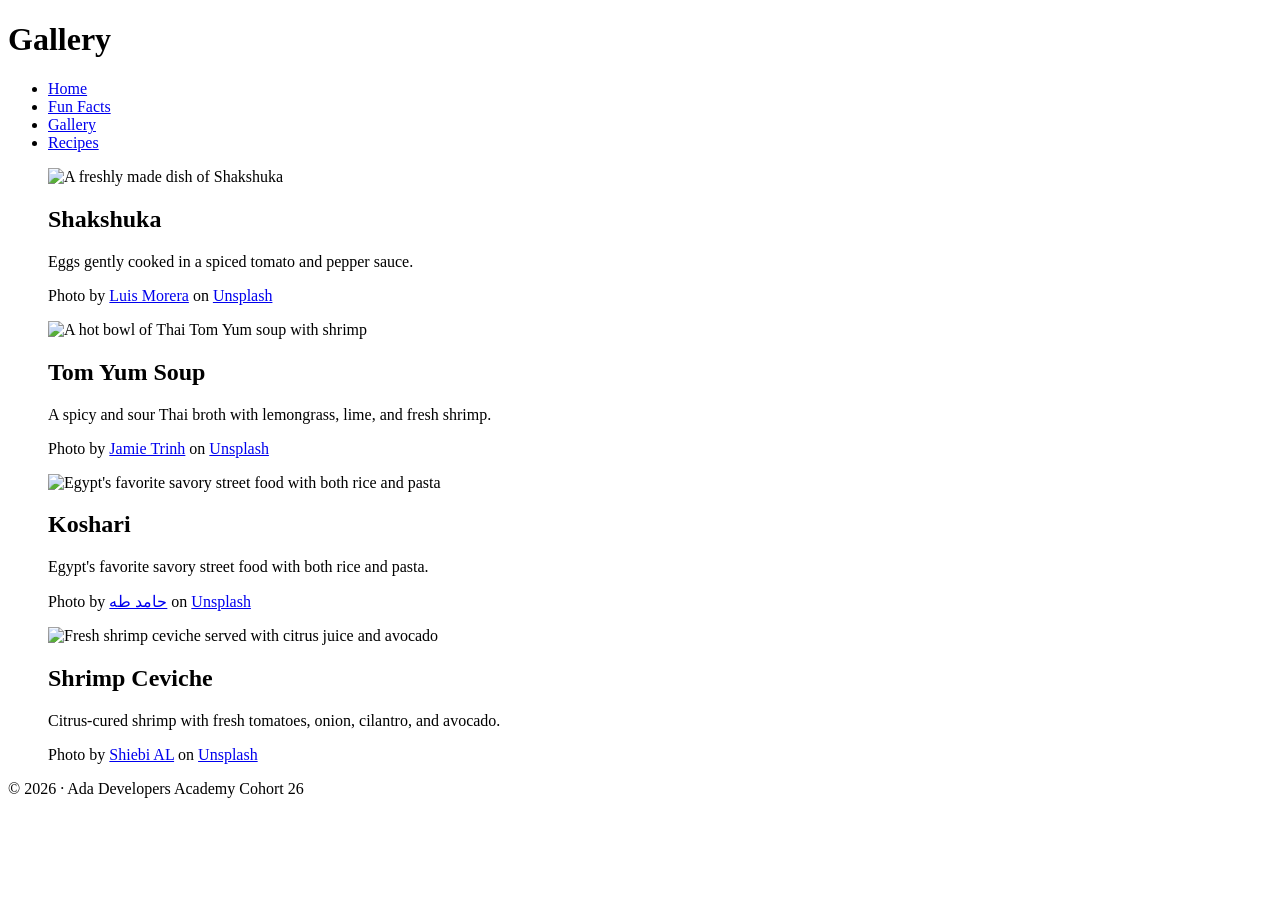
==== pages/gallery.html @ ff3e7f70 "validated html" ====
<!DOCTYPE html>
<html lang="en">
  <head>
    <meta charset="UTF-8" >
    <meta name="viewport" content="width=device-width, initial-scale=1.0" >
    <meta
      name="description"
      content="A fansite celebrating dishes and food traditions from around the world."
    >
    <meta name="author" content="Rahma Mahdi" >
    <meta name="author" content="Yan Zhao" >
    <meta name="author" content="Nada Feteiha">
    <meta name="author" content="Angelyn Liem" >
    <link rel="preconnect" href="https://fonts.googleapis.com" >
    <link rel="preconnect" href="https://fonts.gstatic.com" crossorigin >
    <link
      href="https://fonts.googleapis.com/css2?family=Fraunces:opsz,wght@9..144,600;9..144,800&family=Poppins:wght@400;600&display=swap"
      rel="stylesheet"
    >
    <link href="../styles/style.css" rel="stylesheet" >
    <link href="../styles/gallery.css" rel="stylesheet" >
    <title>World Cuisines Fansite - Gallery</title>
  </head>
  <body>
    <header class="site-header">
      <h1>Gallery</h1>
    </header>

    <nav aria-label="Main navigation">
      <ul>
        <li><a href="../index.html">Home</a></li>
        <li><a href="facts.html">Fun Facts</a></li>
        <li><a href="gallery.html" aria-current="page">Gallery</a></li>
        <li><a href="recipes.html">Recipes</a></li>
      </ul>
    </nav>

    <main>
      <section class="gallery-section" aria-labelledby="gallery-heading">
        <div class="gallery-scroll">
          <figure class="gallery-item">
            <img
              src="../assets/shakshuka_gallery.jpg"
              alt="A freshly made dish of Shakshuka"
            >
            <figcaption>
              <h2>Shakshuka</h2>
              <p>Eggs gently cooked in a spiced tomato and pepper sauce.</p>
              <p class="source">
                Photo by
                <a
                  href="https://unsplash.com/@luismorerat?utm_source=unsplash&utm_medium=referral&utm_content=creditCopyText"
                  >Luis Morera</a
                >
                on
                <a
                  href="https://unsplash.com/photos/cooked-food-on-black-pan-d18aNgyv03k?utm_source=unsplash&utm_medium=referral&utm_content=creditCopyText"
                  >Unsplash</a
                >
              </p>
            </figcaption>
          </figure>

          <figure class="gallery-item">
            <img
              src="../assets/tom_yum_new.jpg"
              alt="A hot bowl of Thai Tom Yum soup with shrimp"
            >
            <figcaption>
              <h2>Tom Yum Soup</h2>
              <p>
                A spicy and sour Thai broth with lemongrass, lime, and fresh
                shrimp.
              </p>
              <p class="source">
                Photo by
                <a
                  href="https://unsplash.com/@jtrinh_artwork?utm_source=unsplash&utm_medium=referral&utm_content=creditCopyText"
                  >Jamie Trinh</a
                >
                on
                <a
                  href="https://unsplash.com/photos/spicy-shrimp-soup-with-herbs-and-vegetables-_lgT5W2QBG4?utm_source=unsplash&utm_medium=referral&utm_content=creditCopyText"
                  >Unsplash</a
                >
              </p>
            </figcaption>
          </figure>

          <figure class="gallery-item">
            <img
              src="../assets/koshari.jpg"
              alt="Egypt's favorite savory street food with both rice and pasta"
            >
            <figcaption>
              <h2>Koshari</h2>
              <p>
                Egypt's favorite savory street food with both rice and pasta.
              </p>
              <p class="source">
                Photo by
                <a
                  href="https://unsplash.com/@hamedtaha?utm_source=unsplash&utm_medium=referral&utm_content=creditCopyText"
                  >حامد طه</a
                >
                on
                <a
                  href="https://unsplash.com/photos/a-bowl-of-food-with-two-small-dishes-of-sauces-ZMSNVbI2DzE?utm_source=unsplash&utm_medium=referral&utm_content=creditCopyText"
                  >Unsplash</a
                >
              </p>
            </figcaption>
          </figure>

          <figure class="gallery-item">
            <img
              src="../assets/shrimp_ceviche.jpg"
              alt="Fresh shrimp ceviche served with citrus juice and avocado"
            >
            <figcaption>
              <h2>Shrimp Ceviche</h2>
              <p>
                Citrus-cured shrimp with fresh tomatoes, onion, cilantro, and
                avocado.
              </p>
              <p class="source">
                Photo by
                <a
                  href="https://unsplash.com/@shiebi?utm_source=unsplash&utm_medium=referral&utm_content=creditCopyText"
                  >Shiebi AL</a
                >
                on
                <a
                  href="https://unsplash.com/photos/a-plate-of-food-sitting-on-top-of-a-wooden-table-SLfPaBh9RxM?utm_source=unsplash&utm_medium=referral&utm_content=creditCopyText"
                  >Unsplash</a
                >
              </p>
            </figcaption>
          </figure>
        </div>
      </section>
    </main>

    <footer class="site-footer">
      <p>&copy; 2026 &middot; Ada Developers Academy Cohort 26</p>
    </footer>
  </body>
</html>
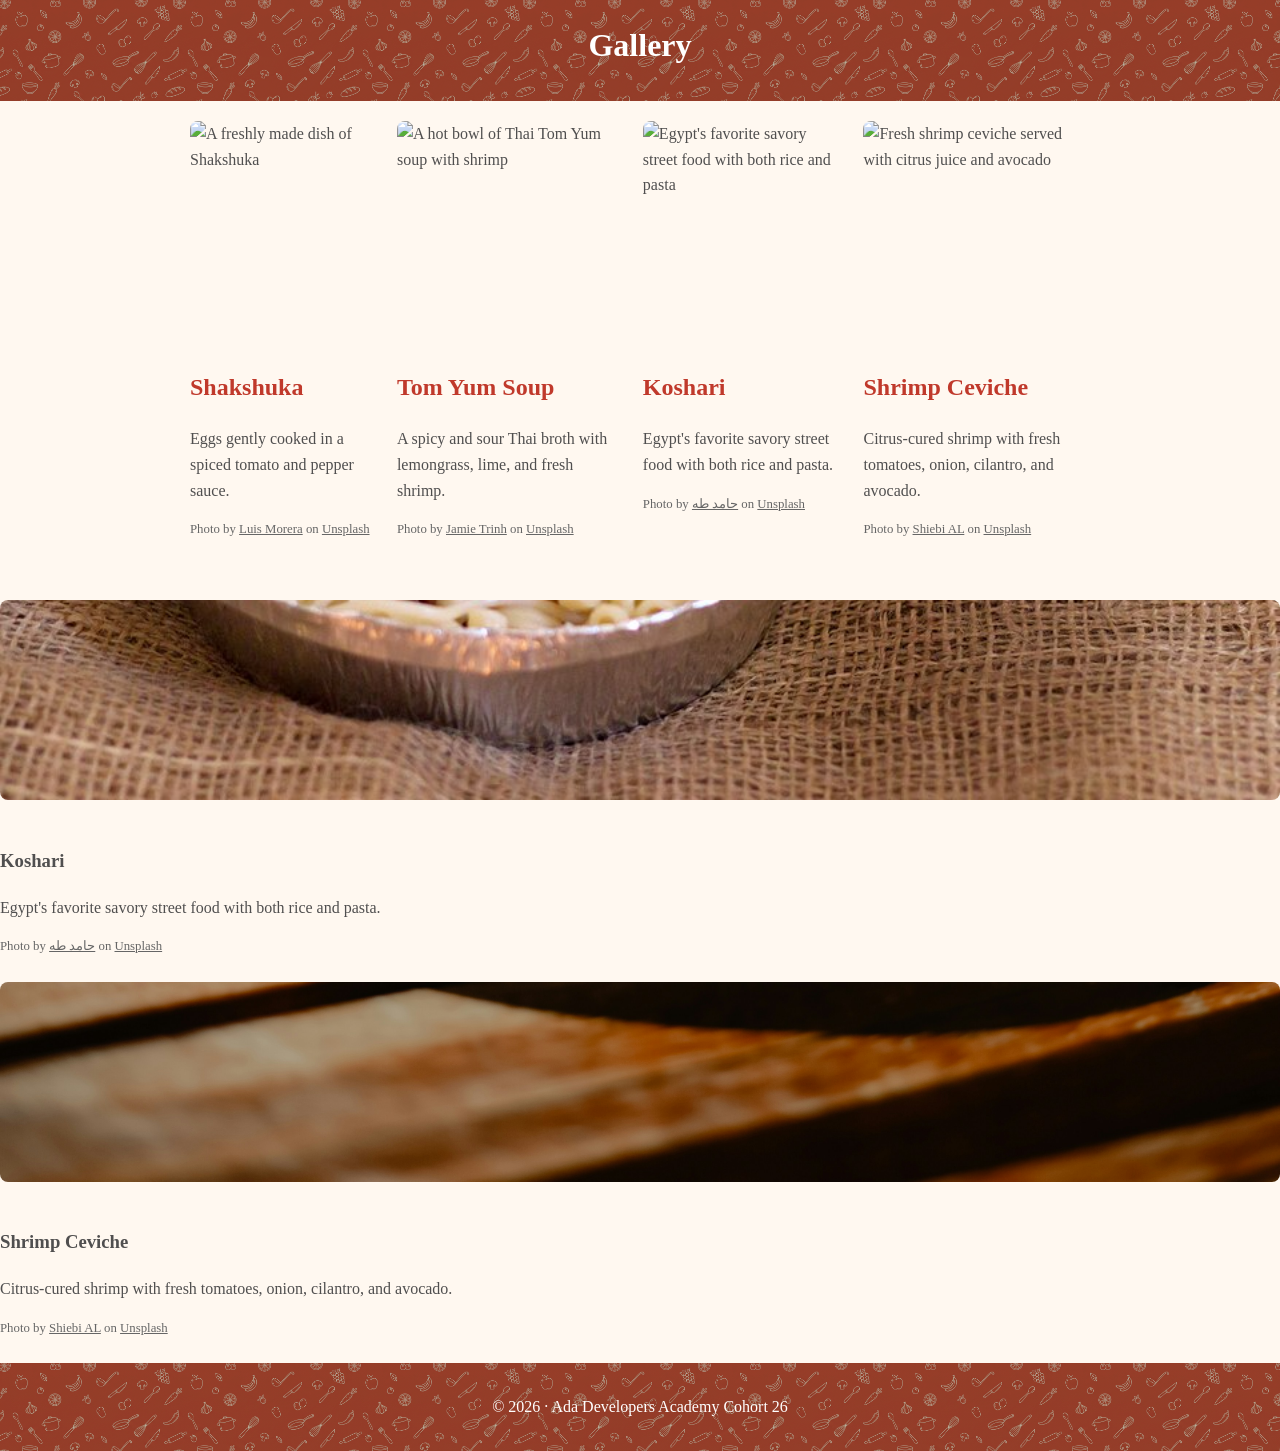
==== commit f366468e: "Merge branch 'main' into angelyn/gallery2" ====
--- a/pages/gallery.html
+++ b/pages/gallery.html
@@ -26,14 +26,23 @@
       <h1>Gallery</h1>
     </header>
 
-    <nav aria-label="Main navigation">
-      <ul>
-        <li><a href="../index.html">Home</a></li>
-        <li><a href="facts.html">Fun Facts</a></li>
-        <li><a href="gallery.html" aria-current="page">Gallery</a></li>
-        <li><a href="recipes.html">Recipes</a></li>
-      </ul>
-    </nav>
+<head>
+  <meta charset="UTF-8" />
+  <meta name="viewport" content="width=device-width, initial-scale=1.0" />
+  <meta name="description" content="A fansite celebrating dishes and food traditions from around the world." />
+  <meta name="author" content="Rahma Mahdi" />
+  <meta name="author" content="Yan Zhao" />
+  <meta name="author" content="Nada Feteiha" />
+  <meta name="author" content="Angelyn Liem" />
+  <link rel="preconnect" href="https://fonts.googleapis.com" />
+  <link rel="preconnect" href="https://fonts.gstatic.com" crossorigin />
+  <link
+    href="https://fonts.googleapis.com/css2?family=Fraunces:opsz,wght@9..144,600;9..144,800&family=Poppins:wght@400;600&display=swap"
+    rel="stylesheet" />
+  <link href="../stylesheets/style.css" rel="stylesheet" />
+  <link href="../stylesheets/gallery.css" rel="stylesheet" />
+  <title>World Cuisines Fansite - Gallery</title>
+</head>
 
     <main>
       <section class="gallery-section" aria-labelledby="gallery-heading">
@@ -141,8 +150,50 @@
       </section>
     </main>
 
-    <footer class="site-footer">
-      <p>&copy; 2026 &middot; Ada Developers Academy Cohort 26</p>
-    </footer>
-  </body>
-</html>
+        <figure class="gallery-item">
+          <img src="../images/koshari.jpg" alt="Egypt's favorite savory street food with both rice and pasta" />
+          <figcaption>
+            <h3>Koshari</h3>
+            <p>
+              Egypt's favorite savory street food with both rice and pasta.
+            </p>
+            <p class="source">
+              Photo by
+              <a
+                href="https://unsplash.com/@hamedtaha?utm_source=unsplash&utm_medium=referral&utm_content=creditCopyText">حامد
+                طه</a>
+              on
+              <a
+                href="https://unsplash.com/photos/a-bowl-of-food-with-two-small-dishes-of-sauces-ZMSNVbI2DzE?utm_source=unsplash&utm_medium=referral&utm_content=creditCopyText">Unsplash</a>
+            </p>
+          </figcaption>
+        </figure>
+
+        <figure class="gallery-item">
+          <img src="../images/shrimp_ceviche.jpg" alt="Fresh shrimp ceviche served with citrus juice and avocado" />
+          <figcaption>
+            <h3>Shrimp Ceviche</h3>
+            <p>
+              Citrus-cured shrimp with fresh tomatoes, onion, cilantro, and
+              avocado.
+            </p>
+            <p class="source">
+              Photo by
+              <a href="https://unsplash.com/@shiebi?utm_source=unsplash&utm_medium=referral&utm_content=creditCopyText">Shiebi
+                AL</a>
+              on
+              <a
+                href="https://unsplash.com/photos/a-plate-of-food-sitting-on-top-of-a-wooden-table-SLfPaBh9RxM?utm_source=unsplash&utm_medium=referral&utm_content=creditCopyText">Unsplash</a>
+            </p>
+          </figcaption>
+        </figure>
+      </div>
+    </section>
+  </main>
+
+  <footer class="site-footer">
+    <p>&copy; 2026 &middot; Ada Developers Academy Cohort 26</p>
+  </footer>
+</body>
+
+</html>
--- a/stylesheets/style.css
+++ b/stylesheets/style.css
@@ -0,0 +1,85 @@
+body {
+  margin: 0;
+  font-family: "Comic Sans MS", "Times New Roman", serif;
+  line-height: 1.6;
+  color: #504f4f;
+  background-color: #fff8f0;
+}
+
+/* header and navigation */
+header {
+  padding: 20px;
+  text-align: center;
+  color: #ffffff;
+  background-color: #c0392b;
+}
+
+header h1 {
+  margin: 0 0 10px;
+}
+
+nav ul {
+  margin: 0;
+  padding: 0;
+  list-style: none;
+}
+
+nav li {
+  display: inline-block;
+  margin: 0 10px;
+}
+
+nav a {
+  font-weight: bold;
+  color: #ffffff;
+  text-decoration: none;
+}
+
+nav a:hover {
+  text-decoration: underline;
+}
+
+/* highlights the link of the page on */
+nav a[aria-current="page"] {
+  padding: 4px 12px;
+  border-radius: 15px;
+  color: #c0392b;
+  background-color: #ffffff;
+}
+
+/* main content */
+main {
+  max-width: 900px;
+  margin: 0 auto;
+  padding: 20px;
+}
+
+h2 {
+  color: #c0392b;
+  font-weight: bold;
+}
+
+img {
+  display: block;
+  max-width: 100%;
+  height: auto;
+  margin: 0 0 15px;
+  border-radius: 8px;
+}
+
+/* white box with rounded corners and a shadow */
+.card {
+  margin-bottom: 30px;
+  padding: 20px;
+  border-radius: 10px;
+  background-color: #ffffff;
+  box-shadow: 0 2px 6px rgba(0, 0, 0, 0.1);
+}
+
+/* footer */
+footer {
+  padding: 15px;
+  text-align: center;
+  color: #ffffff;
+  background-color: #333333;
+}
--- a/stylesheets/gallery.css
+++ b/stylesheets/gallery.css
@@ -0,0 +1,83 @@
+.site-header {
+  background:
+    linear-gradient(rgba(0, 0, 0, 0.25), rgba(0, 0, 0, 0.25)),
+    url(../images/header_background.jpg) repeat;
+
+  background-size:
+    cover,
+    350px auto;
+
+  background-color: #c0392b;
+
+  color: #ffffff;
+  text-align: center;
+}
+
+nav {
+  background:
+    linear-gradient(rgba(0, 0, 0, 0.25), rgba(0, 0, 0, 0.25)),
+    url(../images/header_background.jpg) repeat;
+
+  background-color: #c0392b;
+
+  background-size:
+    cover,
+    350px auto;
+  padding: 16px 20px;
+}
+
+nav ul {
+  display: flex;
+  flex-wrap: wrap;
+  justify-content: center;
+  gap: 10px;
+}
+
+.gallery-scroll {
+  display: flex;
+  gap: 1.5rem;
+  padding-bottom: 1rem;
+}
+
+.gallery-item {
+  margin: 0;
+  display: flex;
+  flex-direction: column;
+}
+
+.gallery-item img {
+  width: 100%;
+  height: 200px;
+  object-fit: cover;
+  border-radius: 8px;
+  object-position: bottom;
+}
+
+.gallery-item figcaption {
+  padding: 0.75rem 0;
+}
+
+.gallery-item .source {
+  font-size: 0.8rem;
+  color: #666666;
+  margin-top: 0.5rem;
+}
+
+.gallery-item .source a {
+  color: inherit;
+  text-decoration: underline;
+}
+
+.gallery-item .source a:hover {
+  color: #000000;
+}
+
+.site-footer {
+  background:
+    linear-gradient(rgba(0, 0, 0, 0.25), rgba(0, 0, 0, 0.25)),
+    url(../images/header_background.jpg) repeat;
+
+  background-size:
+    cover,
+    350px auto;
+}
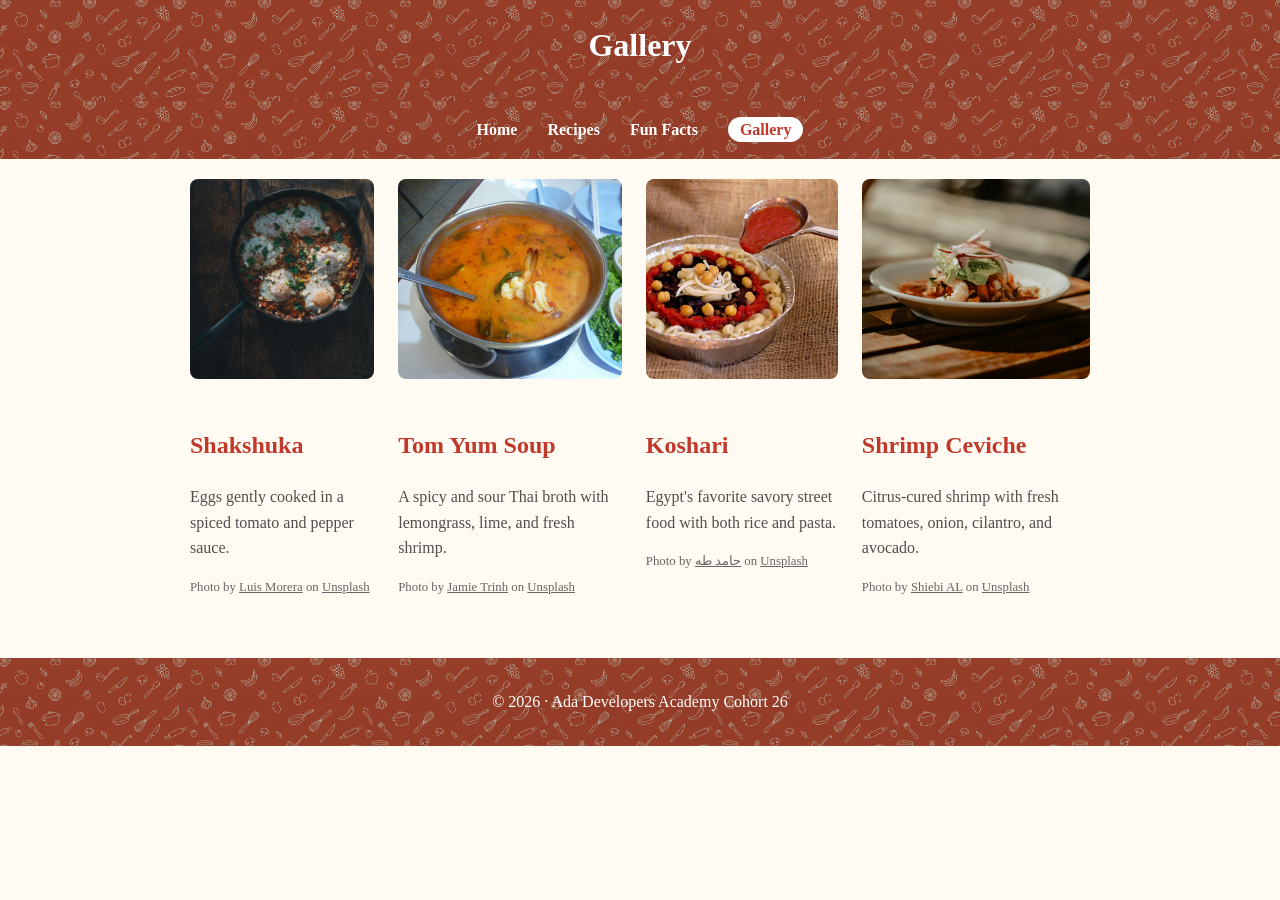
==== commit a5232cd7: "feat: Add hero image credit, reorganize nav links, refine home header" ====
--- a/pages/gallery.html
+++ b/pages/gallery.html
@@ -1,159 +1,72 @@
 <!DOCTYPE html>
 <html lang="en">
-  <head>
-    <meta charset="UTF-8" >
-    <meta name="viewport" content="width=device-width, initial-scale=1.0" >
-    <meta
-      name="description"
-      content="A fansite celebrating dishes and food traditions from around the world."
-    >
-    <meta name="author" content="Rahma Mahdi" >
-    <meta name="author" content="Yan Zhao" >
-    <meta name="author" content="Nada Feteiha">
-    <meta name="author" content="Angelyn Liem" >
-    <link rel="preconnect" href="https://fonts.googleapis.com" >
-    <link rel="preconnect" href="https://fonts.gstatic.com" crossorigin >
-    <link
-      href="https://fonts.googleapis.com/css2?family=Fraunces:opsz,wght@9..144,600;9..144,800&family=Poppins:wght@400;600&display=swap"
-      rel="stylesheet"
-    >
-    <link href="../styles/style.css" rel="stylesheet" >
-    <link href="../styles/gallery.css" rel="stylesheet" >
-    <title>World Cuisines Fansite - Gallery</title>
-  </head>
-  <body>
-    <header class="site-header">
-      <h1>Gallery</h1>
-    </header>
 
 <head>
-  <meta charset="UTF-8" />
-  <meta name="viewport" content="width=device-width, initial-scale=1.0" />
-  <meta name="description" content="A fansite celebrating dishes and food traditions from around the world." />
-  <meta name="author" content="Rahma Mahdi" />
-  <meta name="author" content="Yan Zhao" />
-  <meta name="author" content="Nada Feteiha" />
-  <meta name="author" content="Angelyn Liem" />
-  <link rel="preconnect" href="https://fonts.googleapis.com" />
-  <link rel="preconnect" href="https://fonts.gstatic.com" crossorigin />
-  <link
-    href="https://fonts.googleapis.com/css2?family=Fraunces:opsz,wght@9..144,600;9..144,800&family=Poppins:wght@400;600&display=swap"
-    rel="stylesheet" />
-  <link href="../stylesheets/style.css" rel="stylesheet" />
-  <link href="../stylesheets/gallery.css" rel="stylesheet" />
+  <meta charset="UTF-8">
+  <meta name="viewport" content="width=device-width, initial-scale=1.0">
   <title>World Cuisines Fansite - Gallery</title>
+  <link href="../stylesheets/style.css" rel="stylesheet">
+  <link href="../stylesheets/gallery.css" rel="stylesheet">
 </head>
 
-    <main>
-      <section class="gallery-section" aria-labelledby="gallery-heading">
-        <div class="gallery-scroll">
-          <figure class="gallery-item">
-            <img
-              src="../assets/shakshuka_gallery.jpg"
-              alt="A freshly made dish of Shakshuka"
-            >
-            <figcaption>
-              <h2>Shakshuka</h2>
-              <p>Eggs gently cooked in a spiced tomato and pepper sauce.</p>
-              <p class="source">
-                Photo by
-                <a
-                  href="https://unsplash.com/@luismorerat?utm_source=unsplash&utm_medium=referral&utm_content=creditCopyText"
-                  >Luis Morera</a
-                >
-                on
-                <a
-                  href="https://unsplash.com/photos/cooked-food-on-black-pan-d18aNgyv03k?utm_source=unsplash&utm_medium=referral&utm_content=creditCopyText"
-                  >Unsplash</a
-                >
-              </p>
-            </figcaption>
-          </figure>
+<body>
+  <header class="site-header">
+    <h1>Gallery</h1>
+  </header>
 
-          <figure class="gallery-item">
-            <img
-              src="../assets/tom_yum_new.jpg"
-              alt="A hot bowl of Thai Tom Yum soup with shrimp"
-            >
-            <figcaption>
-              <h2>Tom Yum Soup</h2>
-              <p>
-                A spicy and sour Thai broth with lemongrass, lime, and fresh
-                shrimp.
-              </p>
-              <p class="source">
-                Photo by
-                <a
-                  href="https://unsplash.com/@jtrinh_artwork?utm_source=unsplash&utm_medium=referral&utm_content=creditCopyText"
-                  >Jamie Trinh</a
-                >
-                on
-                <a
-                  href="https://unsplash.com/photos/spicy-shrimp-soup-with-herbs-and-vegetables-_lgT5W2QBG4?utm_source=unsplash&utm_medium=referral&utm_content=creditCopyText"
-                  >Unsplash</a
-                >
-              </p>
-            </figcaption>
-          </figure>
+  <nav aria-label="Main navigation">
+    <ul>
+      <li><a href="../index.html">Home</a></li>
+      <li><a href="recipes.html">Recipes</a></li>
+      <li><a href="facts.html">Fun Facts</a></li>
+      <li><a href="gallery.html" aria-current="page">Gallery</a></li>
+    </ul>
+  </nav>
 
-          <figure class="gallery-item">
-            <img
-              src="../assets/koshari.jpg"
-              alt="Egypt's favorite savory street food with both rice and pasta"
-            >
-            <figcaption>
-              <h2>Koshari</h2>
-              <p>
-                Egypt's favorite savory street food with both rice and pasta.
-              </p>
-              <p class="source">
-                Photo by
-                <a
-                  href="https://unsplash.com/@hamedtaha?utm_source=unsplash&utm_medium=referral&utm_content=creditCopyText"
-                  >حامد طه</a
-                >
-                on
-                <a
-                  href="https://unsplash.com/photos/a-bowl-of-food-with-two-small-dishes-of-sauces-ZMSNVbI2DzE?utm_source=unsplash&utm_medium=referral&utm_content=creditCopyText"
-                  >Unsplash</a
-                >
-              </p>
-            </figcaption>
-          </figure>
-
-          <figure class="gallery-item">
-            <img
-              src="../assets/shrimp_ceviche.jpg"
-              alt="Fresh shrimp ceviche served with citrus juice and avocado"
-            >
-            <figcaption>
-              <h2>Shrimp Ceviche</h2>
-              <p>
-                Citrus-cured shrimp with fresh tomatoes, onion, cilantro, and
-                avocado.
-              </p>
-              <p class="source">
-                Photo by
-                <a
-                  href="https://unsplash.com/@shiebi?utm_source=unsplash&utm_medium=referral&utm_content=creditCopyText"
-                  >Shiebi AL</a
-                >
-                on
-                <a
-                  href="https://unsplash.com/photos/a-plate-of-food-sitting-on-top-of-a-wooden-table-SLfPaBh9RxM?utm_source=unsplash&utm_medium=referral&utm_content=creditCopyText"
-                  >Unsplash</a
-                >
-              </p>
-            </figcaption>
-          </figure>
-        </div>
-      </section>
-    </main>
+  <main>
+    <section class="gallery-section" aria-labelledby="gallery-heading">
+      <div class="gallery-scroll">
+        <figure class="gallery-item">
+          <img src="../images/shakshuka_gallery.jpg" alt="A freshly made dish of Shakshuka" >
+          <figcaption>
+            <h2>Shakshuka</h2>
+            <p>Eggs gently cooked in a spiced tomato and pepper sauce.</p>
+            <p class="source">
+              Photo by
+              <a
+                href="https://unsplash.com/@luismorerat?utm_source=unsplash&utm_medium=referral&utm_content=creditCopyText">Luis
+                Morera</a>
+              on
+              <a
+                href="https://unsplash.com/photos/cooked-food-on-black-pan-d18aNgyv03k?utm_source=unsplash&utm_medium=referral&utm_content=creditCopyText">Unsplash</a>
+            </p>
+          </figcaption>
+        </figure>
 
         <figure class="gallery-item">
-          <img src="../images/koshari.jpg" alt="Egypt's favorite savory street food with both rice and pasta" />
+          <img src="../images/tom_yum_new.jpg" alt="A hot bowl of Thai Tom Yum soup with shrimp" >
           <figcaption>
-            <h3>Koshari</h3>
+            <h2>Tom Yum Soup</h2>
+            <p>
+              A spicy and sour Thai broth with lemongrass, lime, and fresh
+              shrimp.
+            </p>
+            <p class="source">
+              Photo by
+              <a
+                href="https://unsplash.com/@jtrinh_artwork?utm_source=unsplash&utm_medium=referral&utm_content=creditCopyText">Jamie
+                Trinh</a>
+              on
+              <a
+                href="https://unsplash.com/photos/spicy-shrimp-soup-with-herbs-and-vegetables-_lgT5W2QBG4?utm_source=unsplash&utm_medium=referral&utm_content=creditCopyText">Unsplash</a>
+            </p>
+          </figcaption>
+        </figure>
+
+        <figure class="gallery-item">
+          <img src="../images/koshari.jpg" alt="Egypt's favorite savory street food with both rice and pasta" >
+          <figcaption>
+            <h2>Koshari</h2>
             <p>
               Egypt's favorite savory street food with both rice and pasta.
             </p>
@@ -170,9 +83,9 @@
         </figure>
 
         <figure class="gallery-item">
-          <img src="../images/shrimp_ceviche.jpg" alt="Fresh shrimp ceviche served with citrus juice and avocado" />
+          <img src="../images/shrimp_ceviche.jpg" alt="Fresh shrimp ceviche served with citrus juice and avocado" >
           <figcaption>
-            <h3>Shrimp Ceviche</h3>
+            <h2>Shrimp Ceviche</h2>
             <p>
               Citrus-cured shrimp with fresh tomatoes, onion, cilantro, and
               avocado.
@@ -196,4 +109,4 @@
   </footer>
 </body>
 
-</html>+</html>
--- a/stylesheets/style.css
+++ b/stylesheets/style.css
@@ -3,7 +3,16 @@
   font-family: "Comic Sans MS", "Times New Roman", serif;
   line-height: 1.6;
   color: #504f4f;
-  background-color: #fff8f0;
+  background-color: #fffaf2;
+
+/* Whisk cursor: "36 20" refences the hotspot (the tip of the whisk). */
+  cursor: url("../images/whisk.png") 36 20, auto;
+}
+
+/* Keep the whisk on links and buttons instead of the default pointing hand */
+a,
+button {
+  cursor: url("../images/whisk.png") 36 20, pointer;
 }
 
 /* header and navigation */
@@ -18,7 +27,12 @@
   margin: 0 0 10px;
 }
 
+/* Moved here from facts.css, recipes.css, and gallery.css */
 nav ul {
+  display: flex;
+  flex-wrap: wrap;
+  justify-content: center;
+  gap: 10px;
   margin: 0;
   padding: 0;
   list-style: none;
@@ -83,3 +97,15 @@
   color: #ffffff;
   background-color: #333333;
 }
+
+/* Food pattern with a dark overlay on our footer */
+.site-header,
+.site-footer {
+  background:
+    linear-gradient(rgba(0, 0, 0, 0.25), rgba(0, 0, 0, 0.25)),
+    url(../images/header_background.jpg) repeat;
+  background-color: #c0392b;
+  background-size:
+    cover,
+    350px auto;
+}
